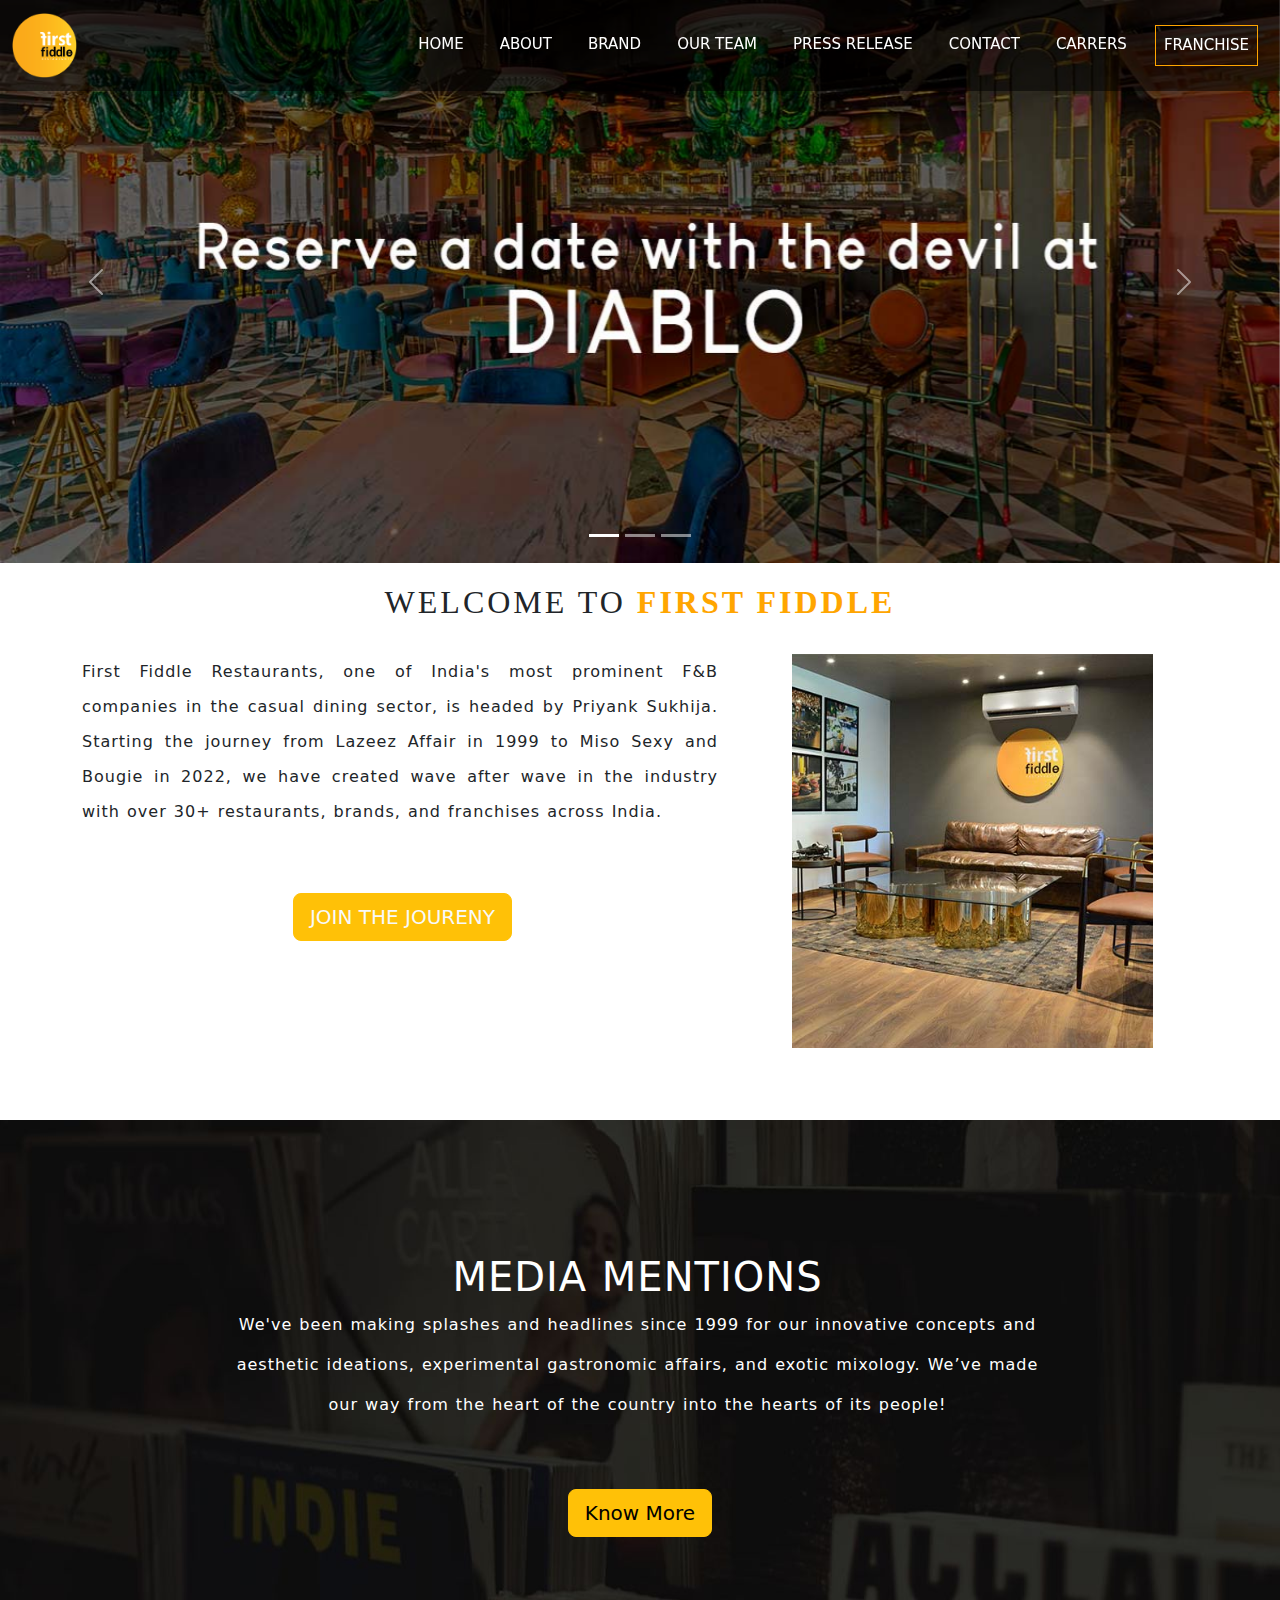
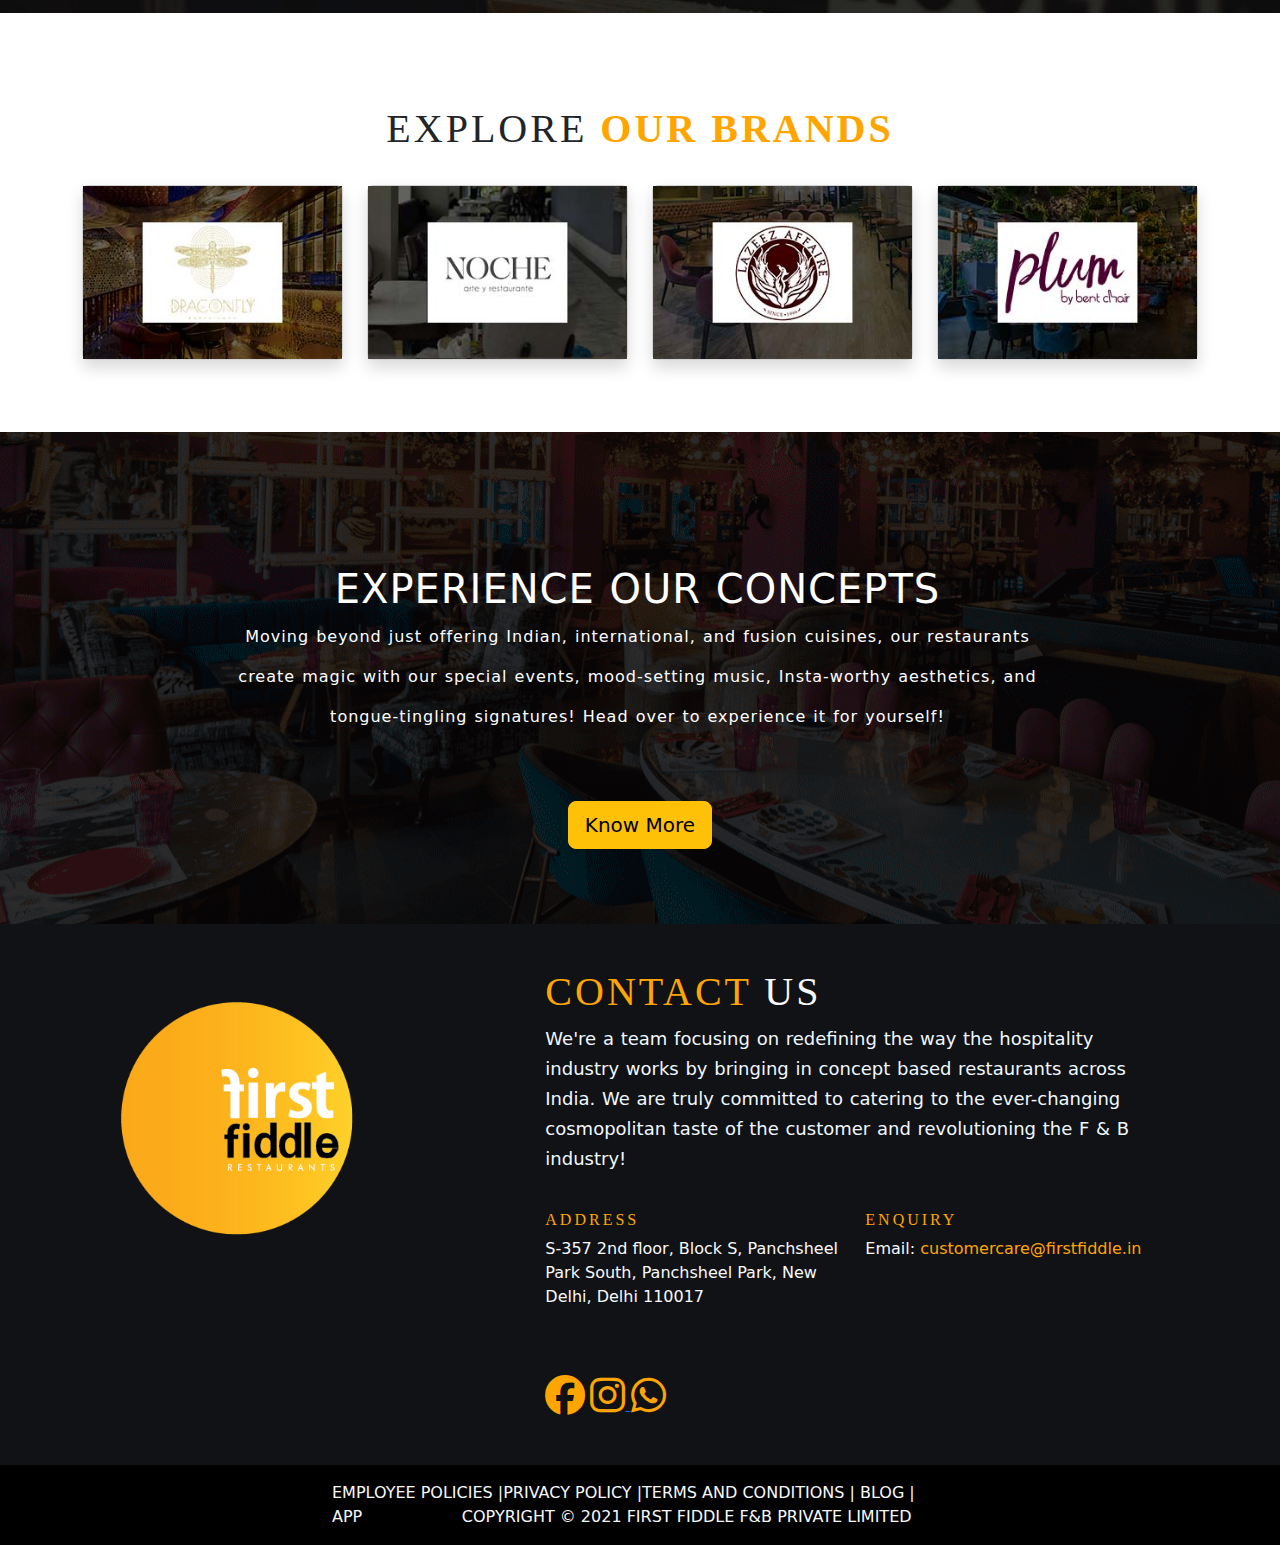
==== index.html @ 7d804de0 "first commit" ====
<!DOCTYPE html>
<html lang="en">
  <head>
    <meta charset="UTF-8" />
    <meta name="viewport" content="width=device-width, initial-scale=1.0" />
    <title>Home</title>
    <link rel="stylesheet" href="navbar.css" />
    <link rel="stylesheet" href="css/bootstrap.css" />
    <script
      src="https://cdn.jsdelivr.net/npm/bootstrap@5.3.3/dist/js/bootstrap.bundle.min.js"
      integrity="sha384-YvpcrYf0tY3lHB60NNkmXc5s9fDVZLESaAA55NDzOxhy9GkcIdslK1eN7N6jIeHz"
      crossorigin="anonymous"
    ></script>
    <link
      rel="stylesheet"
      href="https://cdnjs.cloudflare.com/ajax/libs/font-awesome/6.4.2/css/all.min.css"
    />
    <style>
      .img123 {
        width: 80%;
      }

      .a {
        text-align: center;
        padding-top: 20px;
        text-transform: uppercase;
        font-family: "prague";
        letter-spacing: 3px;
      }

      .b {
        line-height: 35px;
        letter-spacing: 1px;
        word-spacing: 1px;
        padding-right: 5px;
        text-align: justify;
      }

      .c {
        background-image: url(images/img\ background.jpg);
        width: 100%;
      }

      .aa {
        line-height: 35px;
        letter-spacing: 1px;
        word-spacing: 1px;
        padding-right: 5px;
      }

      .d {
        line-height: 40px;
        letter-spacing: 1px;
        word-spacing: 1px;
        padding-right: 5px;
        margin-top: 10px;
        text-align: center;
      }

      .ex {
        padding-top: 20px;
        text-transform: uppercase;
        font-family: "prague";
        letter-spacing: 3px;
      }

      .cc {
        background-image: url(images/ffback2.png);
        width: 100%;
      }

      /* footer css */
      .aaa {
        padding-top: 20px;
        text-transform: uppercase;
        font-family: "prague";
        letter-spacing: 3px;
      }

      .footer_para {
        line-height: 30px;
        word-spacing: 1px;
        font-size: 18px;
        color: aliceblue;
      }

      @media (max-width: 768px) {
        .img123 {
          width: 100%;
        }
      }
    </style>
  </head>

  <body>
    <nav class="navbar navbar-expand-md navbar-dark fixed-top">
      <div class="container-fluid">
        <a href="#" class="navbar-brand">
          <img src="images/ff-logo-02.png" class="weblogo" alt="" />
          <img src="images/logo-for-mobile.png" class="moblogo" alt="" />
        </a>

        <!-- mobile menu -->
        <button
          class="navbar-toggler"
          data-bs-target="#pn"
          data-bs-toggle="collapse"
        >
          <span class="navbar-toggler-icon"></span>
        </button>

        <!-- menu start -->
        <div class="navbar-collapse collapse" id="pn">
          <ul class="navbar-nav ms-auto text-center">
            <li>
              <a
                class="nav-link"
                href="index.html"
                style="font-weight: lighter; font-size: 15px"
                >HOME</a
              >
            </li>
            <li>
              <a
                class="nav-link"
                href="about.html"
                style="font-weight: lighter; font-size: 15px"
                >ABOUT</a
              >
            </li>
            <li>
              <a
                class="nav-link"
                href="brand.html"
                style="font-weight: lighter; font-size: 15px"
                >BRAND</a
              >
            </li>
            <li>
              <a
                class="nav-link"
                href="ourTeam.html"
                style="font-weight: lighter; font-size: 15px"
                >OUR TEAM</a
              >
            </li>
            <li>
              <a
                href="pressRelease.html"
                class="nav-link"
                style="font-weight: lighter; font-size: 15px"
                >PRESS RELEASE</a
              >
            </li>
            <li>
              <a
                class="nav-link"
                href="contact.html"
                style="font-weight: lighter; font-size: 15px"
                >CONTACT</a
              >
            </li>
            <li>
              <a
                class="nav-link"
                href="careers.html"
                style="font-weight: lighter; font-size: 15px"
                >CARRERS</a
              >
            </li>
            <li>
              <a
                href="index.html"
                class="nav-link"
                style="
                  font-weight: lighter;
                  font-size: 15px;
                  border: 1px orange solid;
                "
                >FRANCHISE</a
              >
            </li>
          </ul>
        </div>
      </div>
      <!--div container-fluid end-->
    </nav>
    <!--nav end-->
    <div class="carousel slide" data-bs-ride="carousel" id="abc">
      <div class="carousel-indicators">
        <button
          type="button"
          data-bs-target="#abc"
          data-bs-silde-to="0"
          class="active"
        ></button>
        <button
          type="button"
          data-bs-target="#abc"
          data-bs-silde-to="1"
        ></button>
        <button
          type="button"
          data-bs-target="#abc"
          data-bs-silde-to="2"
        ></button>
      </div>
      <div class="carousel-inner">
        <div class="carousel-item active" data-bs-interval="1000">
          <img src="images/slider1.jpg" class="w-100" alt="" />
          <div class="carousel-caption">
            <!-- <h1>Hello Gwalior</h1> -->
          </div>
        </div>
        <div class="carousel-item" data-bs-interval="1000">
          <img src="images/slider22.jpg" class="w-100" alt="" />
          <div class="carousel-caption">
            <!-- <h1>Hello Gwalior</h1> -->
          </div>
        </div>
        <div class="carousel-item" data-bs-interval="1000">
          <img src="images/slidwr33.jpg" class="w-100" alt="" />
          <div class="carousel-caption">
            <!-- <h1>Hello Gwalior</h1> -->
          </div>
        </div>
      </div>

      <button
        class="carousel-control-prev"
        type="button"
        data-bs-target="#abc"
        data-bs-slide="prev"
      >
        <span class="carousel-control-prev-icon"></span>
      </button>
      <button
        class="carousel-control-next"
        type="button"
        data-bs-target="#abc"
        data-bs-slide="next"
      >
        <span class="carousel-control-next-icon"></span>
      </button>
    </div>
    <!--carousel end-->
    <div class="container">
      <h2 class="text-center a">
        Welcome to <b style="color: orange">FIRST FIDDLE</b>
      </h2>
      <br />
      <div class="row">
        <div class="col-md-7">
          <p class="b">
            First Fiddle Restaurants, one of India's most prominent F&B
            companies in the casual dining sector, is headed by Priyank Sukhija.
            Starting the journey from Lazeez Affair in 1999 to Miso Sexy and
            Bougie in 2022, we have created wave after wave in the industry with
            over 30+ restaurants, brands, and franchises across India.
          </p>
          <center>
            <button class="btn btn-warning btn-lg mt-5 mb-3 text-light">
              JOIN THE JOURENY
            </button>
          </center>
        </div>
        <div class="col-md-5 text-center">
          <img src="images/first.jpg" alt="" class="img123" />
        </div>
      </div>
      <!--row end-->
    </div>
    <!--container end-->
    <br /><br /><br />
    <div class="container-fluid c">
      <div class="row">
        <div class="col-md-2"></div>
        <div class="col-md-8 text-white" style="padding-top: 140px">
          <h1 class="text-center aa">MEDIA MENTIONS</h1>
          <p class="d">
            We've been making splashes and headlines since 1999 for our
            innovative concepts and aesthetic ideations, experimental
            gastronomic affairs, and exotic mixology. We’ve made our way from
            the heart of the country into the hearts of its people!
          </p>
        </div>
        <center>
          <button
            class="btn btn-warning btn-lg mt-5"
            style="margin-bottom: 2cm"
          >
            Know More
          </button>
        </center>
        <div class="col-md-2"></div>
      </div>
      <!--row end-->
    </div>
    <!--conatiner fluid end-->
    <br /><br /><br />
    <div class="container">
      <h1 class="text-center ex">
        EXPLORE <b style="color: orange">OUR BRANDS</b>
      </h1>
      <div class="row">
        <div class="col-md-3">
          <div class="card shadow mt-4">
            <img src="images/ffpic1.jpg" alt="" />
          </div>
        </div>
        <div class="col-md-3">
          <div class="card shadow mt-4">
            <img src="images/ffpic2.jpg" alt="" />
          </div>
        </div>
        <div class="col-md-3">
          <div class="card shadow mt-4">
            <img src="images/ffpic3.jpg" alt="" />
          </div>
        </div>
        <div class="col-md-3">
          <div class="card shadow mt-4">
            <img src="images/ffpic4.jpg" alt="" />
          </div>
        </div>
      </div>
      <!--row end-->
    </div>
    <!--container end-->
    <br /><br /><br />
    <div class="container-fluid cc">
      <div class="row">
        <div class="col-md-2"></div>
        <div class="col-md-8 text-white" style="padding-top: 140px">
          <h1 class="text-center aa">EXPERIENCE OUR CONCEPTS</h1>
          <p class="d">
            Moving beyond just offering Indian, international, and fusion
            cuisines, our restaurants create magic with our special events,
            mood-setting music, Insta-worthy aesthetics, and tongue-tingling
            signatures! Head over to experience it for yourself!
          </p>
        </div>
        <center>
          <button
            class="btn btn-warning btn-lg mt-5"
            style="margin-bottom: 2cm"
          >
            Know More
          </button>
        </center>
        <div class="col-md-2"></div>
      </div>
      <!--row end-->
    </div>
    <!--container fluid end-->
    <div class="container-fluid">
      <div class="row" style="background-color: #111215">
        <div class="col-md-1"></div>
        <div class="col-md-3">
          <img
            src="images/ff-logo-02.png"
            style="width: 80%; margin-top: 2cm"
            alt=""
          />
        </div>
        <div class="col-md-1"></div>
        <div class="col-md-6">
          <h1 class="aaa text-light mt-4">
            <span style="color: orange">CONTACT</span> <span>US</span>
          </h1>
          <p class="footer_para">
            We're a team focusing on redefining the way the hospitality industry
            works by bringing in concept based restaurants across India. We are
            truly committed to catering to the ever-changing cosmopolitan taste
            of the customer and revolutioning the F & B industry!
          </p>
          <div class="row">
            <div class="col-md-6">
              <h6 class="aaa" style="color: orange">Address</h6>
              <p class="text-light">
                S-357 2nd floor, Block S, Panchsheel Park South, Panchsheel
                Park, New Delhi, Delhi 110017
              </p>
            </div>
            <div class="col-md-6">
              <h6 class="aaa" style="color: orange">Enquiry</h6>
              <p class="text-light" style="margin-bottom: 3cm">
                Email:
                <b style="color: orange; font-weight: 400"
                  >customercare@firstfiddle.in</b
                >
              </p>
            </div>
            <div class="row">
              <div class="col-md-6 mb-5">
                <a href="#"
                  ><i
                    class="fa-brands fa-facebook"
                    style="color: orange; font-size: 40px"
                  ></i
                ></a>
                <a href="#">
                  <i
                    class="fa-brands fa-instagram"
                    style="color: orange; font-size: 40px"
                  ></i>
                </a>
                <a href="#">
                  <i
                    class="fa-brands fa-whatsapp"
                    style="color: orange; font-size: 40px"
                  ></i>
                </a>
              </div>
            </div>
            <br /><br />
          </div>
        </div>
      </div>
    </div>
    <!--container fluid end-->
    <div class="container-fluid" style="background-color: black">
      <div class="row">
        <div class="col-md-3"></div>
        <div class="col-md-6 text-light">
          <p class="mt-3" style="font-weight: 250">
            EMPLOYEE POLICIES |PRIVACY POLICY |TERMS AND CONDITIONS | BLOG | APP
            <b class="foot" style="font-weight: 250; margin-left: 2.5cm"
              >COPYRIGHT © 2021 FIRST FIDDLE F&B PRIVATE LIMITED</b
            >
          </p>
        </div>
      </div>
    </div>
    <!--container fluid end-->
  </body>
</html>
---- navbar.css ----
.weblogo {
  width: 65px;
}

.navbar {
  background: #00000082 !important;
}

.navbar-nav li {
  padding: 0 10px;
}

.navbar-nav li a {
  color: #fff !important;
  font-weight: 600;
  font-size: 20px;
}

.moblogo {
  display: none;
}

@media (max-width: 768px) {
  .moblogo {
    display: block;
  }

  .weblogo {
    display: none;
  }

  .navbar {
    background: #fbac1b !important;
  }

  .img123 {
    width: 100%;
  }

  .foot {
    display: none;
  }

  .carousel {
    margin-top: 2.65cm;
  }
}
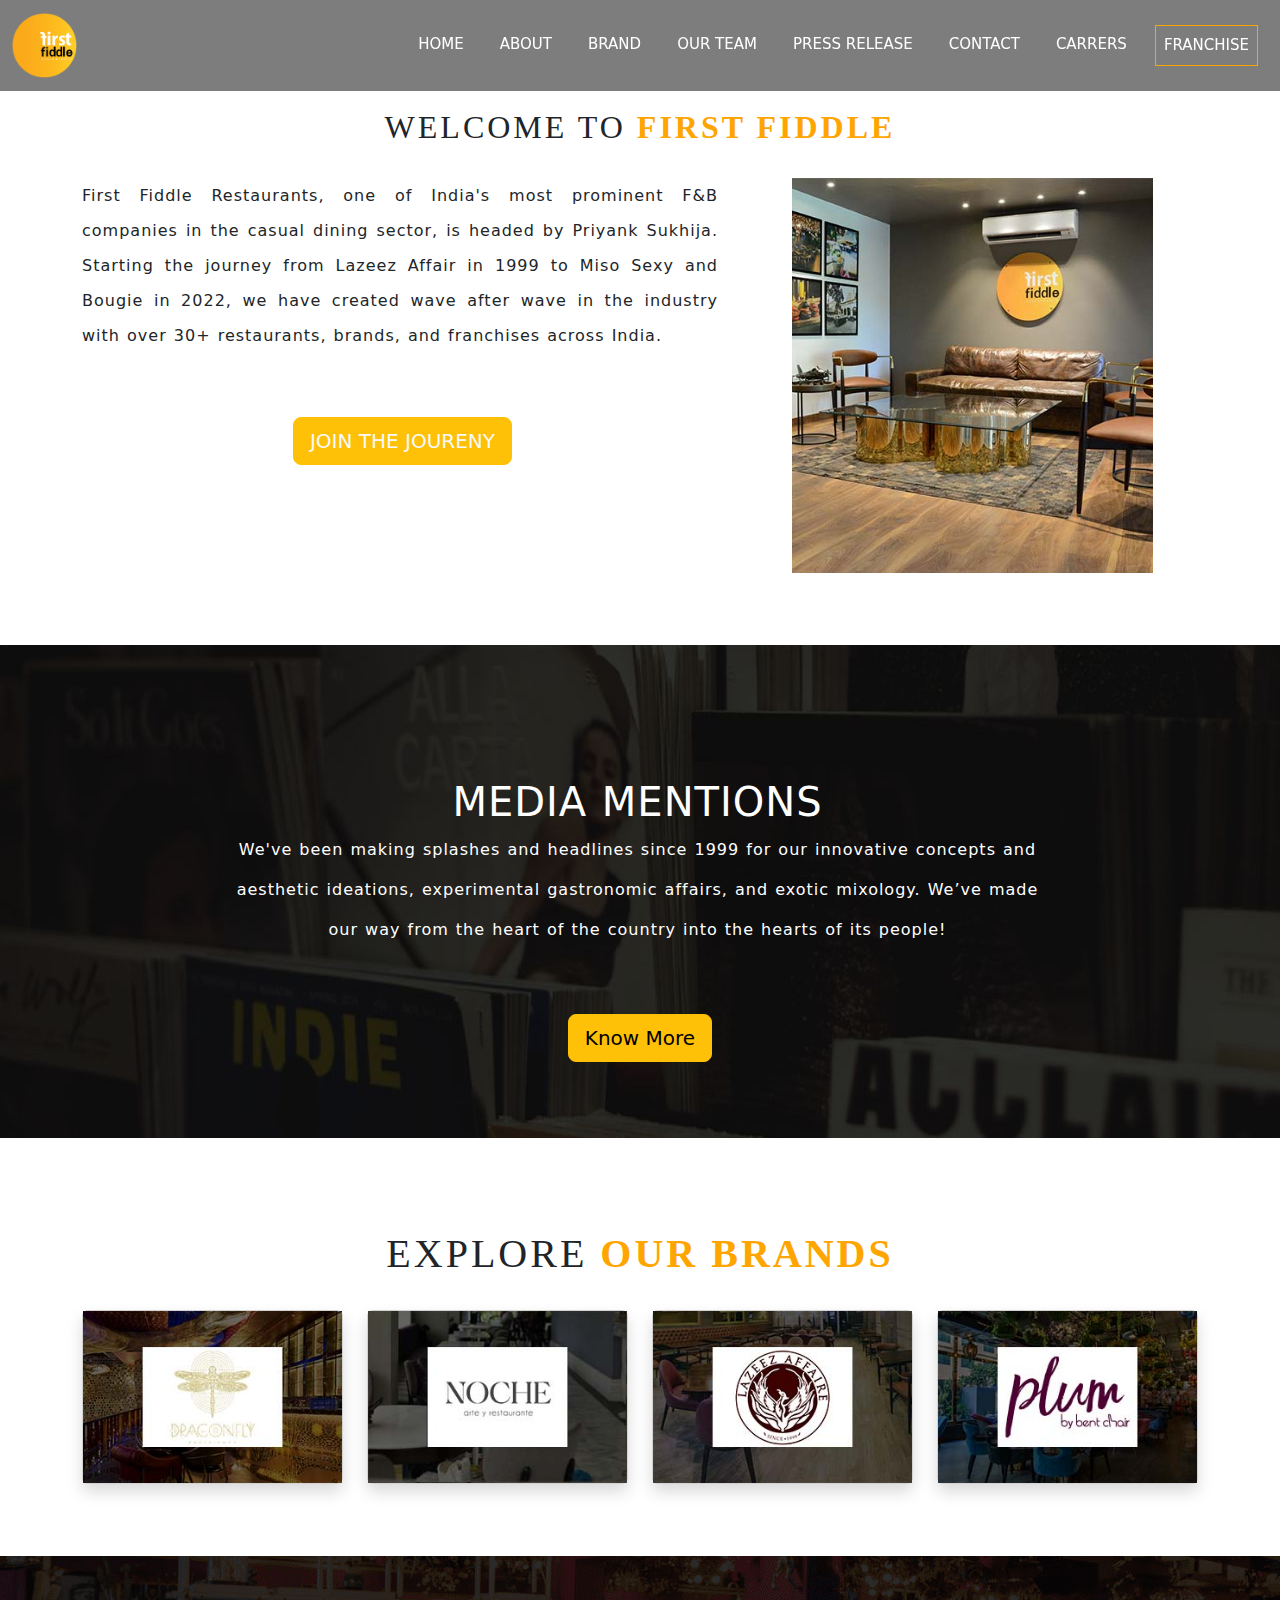
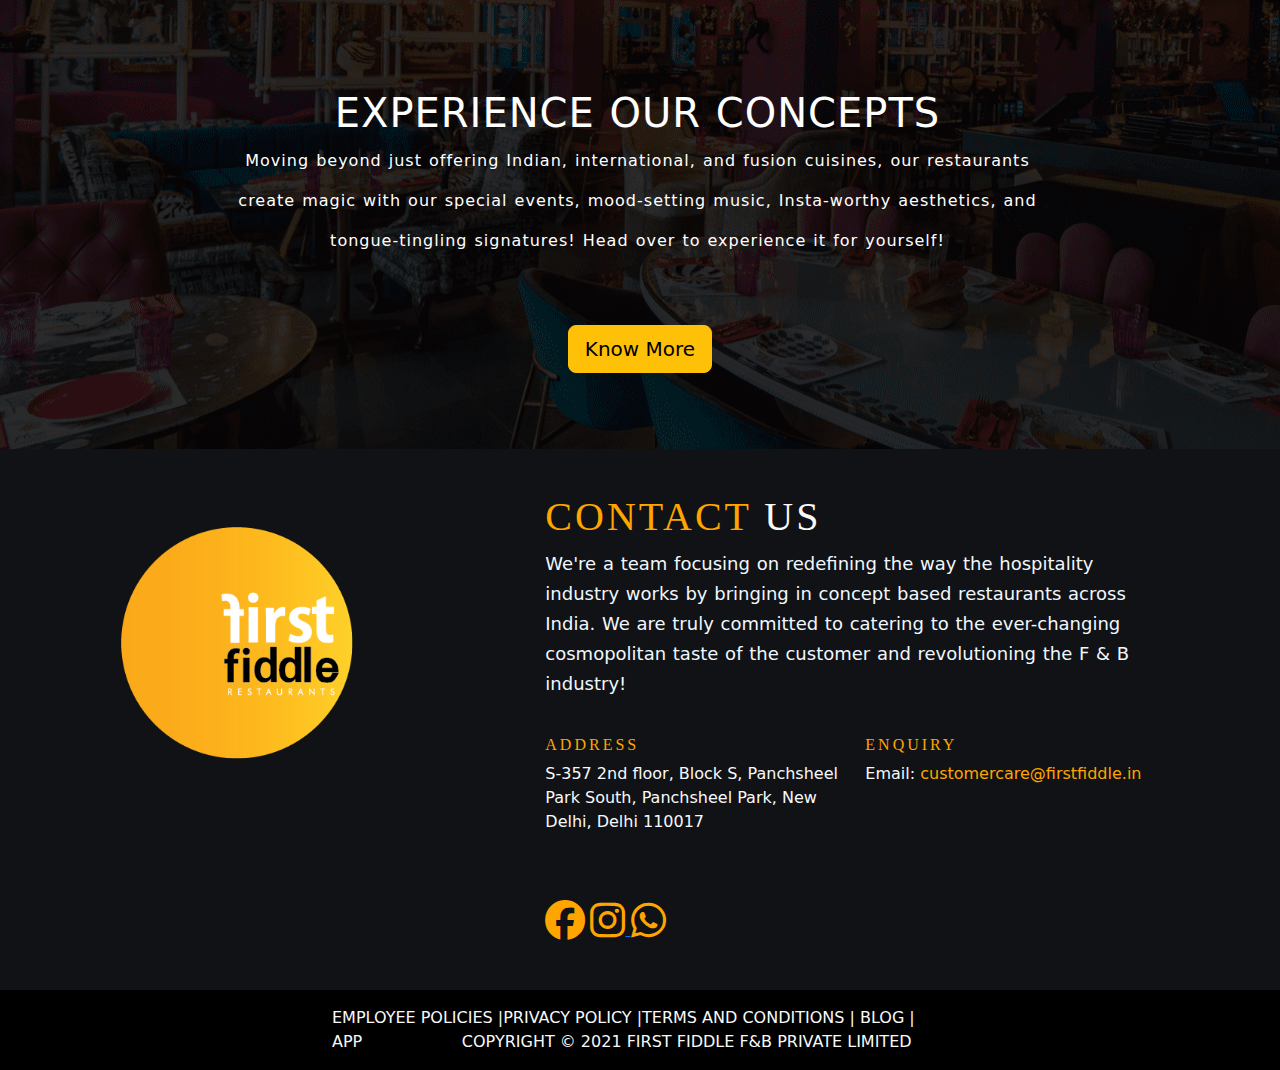
==== commit 189b9925: "web" ====
--- a/index.html
+++ b/index.html
@@ -1,437 +1,306 @@
 <!DOCTYPE html>
 <html lang="en">
-  <head>
-    <meta charset="UTF-8" />
-    <meta name="viewport" content="width=device-width, initial-scale=1.0" />
-    <title>Home</title>
-    <link rel="stylesheet" href="navbar.css" />
-    <link rel="stylesheet" href="css/bootstrap.css" />
-    <script
-      src="https://cdn.jsdelivr.net/npm/bootstrap@5.3.3/dist/js/bootstrap.bundle.min.js"
-      integrity="sha384-YvpcrYf0tY3lHB60NNkmXc5s9fDVZLESaAA55NDzOxhy9GkcIdslK1eN7N6jIeHz"
-      crossorigin="anonymous"
-    ></script>
-    <link
-      rel="stylesheet"
-      href="https://cdnjs.cloudflare.com/ajax/libs/font-awesome/6.4.2/css/all.min.css"
-    />
-    <style>
+
+<head>
+  <meta charset="UTF-8" />
+  <meta name="viewport" content="width=device-width, initial-scale=1.0" />
+  <title>Document</title>
+  <link rel="stylesheet" href="navbar.css" />
+  <link href="https://cdn.jsdelivr.net/npm/bootstrap@5.3.3/dist/css/bootstrap.min.css" rel="stylesheet"
+    integrity="sha384-QWTKZyjpPEjISv5WaRU9OFeRpok6YctnYmDr5pNlyT2bRjXh0JMhjY6hW+ALEwIH" crossorigin="anonymous" />
+  <link rel="stylesheet" href="https://cdnjs.cloudflare.com/ajax/libs/font-awesome/6.4.2/css/all.min.css" />
+  <style>
+    .img123 {
+      width: 80%;
+    }
+
+    .a {
+      text-align: center;
+      padding-top: 20px;
+      text-transform: uppercase;
+      font-family: "prague";
+      letter-spacing: 3px;
+      margin-top: 5.5rem;
+    }
+
+    .b {
+      line-height: 35px;
+      letter-spacing: 1px;
+      word-spacing: 1px;
+      padding-right: 5px;
+      text-align: justify;
+    }
+
+    .c {
+      background-image: url(images/img\ background.jpg);
+      width: 100%;
+    }
+
+    .aa {
+      line-height: 35px;
+      letter-spacing: 1px;
+      word-spacing: 1px;
+      padding-right: 5px;
+    }
+
+    .d {
+      line-height: 40px;
+      letter-spacing: 1px;
+      word-spacing: 1px;
+      padding-right: 5px;
+      margin-top: 10px;
+      text-align: center;
+    }
+
+    .ex {
+      padding-top: 20px;
+      text-transform: uppercase;
+      font-family: "prague";
+      letter-spacing: 3px;
+    }
+
+    .cc {
+      background-image: url(images/ffback2.png);
+      width: 100%;
+    }
+
+    .aaa {
+      padding-top: 20px;
+      text-transform: uppercase;
+      font-family: "prague";
+      letter-spacing: 3px;
+    }
+
+    .footer_para {
+      line-height: 30px;
+      word-spacing: 1px;
+      font-size: 18px;
+      color: aliceblue;
+    }
+
+    @media (max-width: 768px) {
       .img123 {
-        width: 80%;
-      }
-
-      .a {
-        text-align: center;
-        padding-top: 20px;
-        text-transform: uppercase;
-        font-family: "prague";
-        letter-spacing: 3px;
-      }
-
-      .b {
-        line-height: 35px;
-        letter-spacing: 1px;
-        word-spacing: 1px;
-        padding-right: 5px;
-        text-align: justify;
-      }
-
-      .c {
-        background-image: url(images/img\ background.jpg);
         width: 100%;
       }
-
-      .aa {
-        line-height: 35px;
-        letter-spacing: 1px;
-        word-spacing: 1px;
-        padding-right: 5px;
-      }
-
-      .d {
-        line-height: 40px;
-        letter-spacing: 1px;
-        word-spacing: 1px;
-        padding-right: 5px;
-        margin-top: 10px;
-        text-align: center;
-      }
-
-      .ex {
-        padding-top: 20px;
-        text-transform: uppercase;
-        font-family: "prague";
-        letter-spacing: 3px;
-      }
-
-      .cc {
-        background-image: url(images/ffback2.png);
-        width: 100%;
-      }
-
-      /* footer css */
-      .aaa {
-        padding-top: 20px;
-        text-transform: uppercase;
-        font-family: "prague";
-        letter-spacing: 3px;
-      }
-
-      .footer_para {
-        line-height: 30px;
-        word-spacing: 1px;
-        font-size: 18px;
-        color: aliceblue;
-      }
-
-      @media (max-width: 768px) {
-        .img123 {
-          width: 100%;
-        }
-      }
-    </style>
-  </head>
-
-  <body>
-    <nav class="navbar navbar-expand-md navbar-dark fixed-top">
-      <div class="container-fluid">
-        <a href="#" class="navbar-brand">
-          <img src="images/ff-logo-02.png" class="weblogo" alt="" />
-          <img src="images/logo-for-mobile.png" class="moblogo" alt="" />
-        </a>
-
-        <!-- mobile menu -->
-        <button
-          class="navbar-toggler"
-          data-bs-target="#pn"
-          data-bs-toggle="collapse"
-        >
-          <span class="navbar-toggler-icon"></span>
-        </button>
-
-        <!-- menu start -->
-        <div class="navbar-collapse collapse" id="pn">
-          <ul class="navbar-nav ms-auto text-center">
-            <li>
-              <a
-                class="nav-link"
-                href="index.html"
-                style="font-weight: lighter; font-size: 15px"
-                >HOME</a
-              >
-            </li>
-            <li>
-              <a
-                class="nav-link"
-                href="about.html"
-                style="font-weight: lighter; font-size: 15px"
-                >ABOUT</a
-              >
-            </li>
-            <li>
-              <a
-                class="nav-link"
-                href="brand.html"
-                style="font-weight: lighter; font-size: 15px"
-                >BRAND</a
-              >
-            </li>
-            <li>
-              <a
-                class="nav-link"
-                href="ourTeam.html"
-                style="font-weight: lighter; font-size: 15px"
-                >OUR TEAM</a
-              >
-            </li>
-            <li>
-              <a
-                href="pressRelease.html"
-                class="nav-link"
-                style="font-weight: lighter; font-size: 15px"
-                >PRESS RELEASE</a
-              >
-            </li>
-            <li>
-              <a
-                class="nav-link"
-                href="contact.html"
-                style="font-weight: lighter; font-size: 15px"
-                >CONTACT</a
-              >
-            </li>
-            <li>
-              <a
-                class="nav-link"
-                href="careers.html"
-                style="font-weight: lighter; font-size: 15px"
-                >CARRERS</a
-              >
-            </li>
-            <li>
-              <a
-                href="index.html"
-                class="nav-link"
-                style="
+    }
+  </style>
+</head>
+
+<body>
+  <nav class="navbar navbar-expand-md navbar-dark fixed-top">
+    <div class="container-fluid">
+      <a href="#" class="navbar-brand">
+        <img src="images/ff-logo-02.png" class="weblogo" alt="" />
+        <img src="images/logo-for-mobile.png" class="moblogo" alt="" />
+      </a>
+
+      <!-- mobile menu -->
+      <button class="navbar-toggler" data-bs-target="#pn" data-bs-toggle="collapse">
+        <span class="navbar-toggler-icon"></span>
+      </button>
+
+      <!-- menu start -->
+      <div class="navbar-collapse collapse" id="pn">
+        <ul class="navbar-nav ms-auto text-center">
+          <li>
+            <a class="nav-link" href="index.html" style="font-weight: lighter; font-size: 15px">HOME</a>
+          </li>
+          <li>
+            <a class="nav-link" href="about.html" style="font-weight: lighter; font-size: 15px">ABOUT</a>
+          </li>
+          <li>
+            <a class="nav-link" href="brand.html" style="font-weight: lighter; font-size: 15px">BRAND</a>
+          </li>
+          <li>
+            <a class="nav-link" href="ourTeam.html" style="font-weight: lighter; font-size: 15px">OUR TEAM</a>
+          </li>
+          <li>
+            <a href="pressRelease.html" class="nav-link" style="font-weight: lighter; font-size: 15px">PRESS RELEASE</a>
+          </li>
+          <li>
+            <a class="nav-link" href="contact.html" style="font-weight: lighter; font-size: 15px">CONTACT</a>
+          </li>
+          <li>
+            <a class="nav-link" href="careers.html" style="font-weight: lighter; font-size: 15px">CARRERS</a>
+          </li>
+          <li>
+            <a href="index.html" class="nav-link" style="
                   font-weight: lighter;
                   font-size: 15px;
                   border: 1px orange solid;
-                "
-                >FRANCHISE</a
-              >
-            </li>
-          </ul>
-        </div>
-      </div>
-      <!--div container-fluid end-->
-    </nav>
-    <!--nav end-->
-    <div class="carousel slide" data-bs-ride="carousel" id="abc">
-      <div class="carousel-indicators">
-        <button
-          type="button"
-          data-bs-target="#abc"
-          data-bs-silde-to="0"
-          class="active"
-        ></button>
-        <button
-          type="button"
-          data-bs-target="#abc"
-          data-bs-silde-to="1"
-        ></button>
-        <button
-          type="button"
-          data-bs-target="#abc"
-          data-bs-silde-to="2"
-        ></button>
-      </div>
-      <div class="carousel-inner">
-        <div class="carousel-item active" data-bs-interval="1000">
-          <img src="images/slider1.jpg" class="w-100" alt="" />
-          <div class="carousel-caption">
-            <!-- <h1>Hello Gwalior</h1> -->
-          </div>
-        </div>
-        <div class="carousel-item" data-bs-interval="1000">
-          <img src="images/slider22.jpg" class="w-100" alt="" />
-          <div class="carousel-caption">
-            <!-- <h1>Hello Gwalior</h1> -->
-          </div>
-        </div>
-        <div class="carousel-item" data-bs-interval="1000">
-          <img src="images/slidwr33.jpg" class="w-100" alt="" />
-          <div class="carousel-caption">
-            <!-- <h1>Hello Gwalior</h1> -->
-          </div>
-        </div>
-      </div>
-
-      <button
-        class="carousel-control-prev"
-        type="button"
-        data-bs-target="#abc"
-        data-bs-slide="prev"
-      >
-        <span class="carousel-control-prev-icon"></span>
-      </button>
-      <button
-        class="carousel-control-next"
-        type="button"
-        data-bs-target="#abc"
-        data-bs-slide="next"
-      >
-        <span class="carousel-control-next-icon"></span>
-      </button>
-    </div>
-    <!--carousel end-->
-    <div class="container">
-      <h2 class="text-center a">
-        Welcome to <b style="color: orange">FIRST FIDDLE</b>
-      </h2>
-      <br />
-      <div class="row">
-        <div class="col-md-7">
-          <p class="b">
-            First Fiddle Restaurants, one of India's most prominent F&B
-            companies in the casual dining sector, is headed by Priyank Sukhija.
-            Starting the journey from Lazeez Affair in 1999 to Miso Sexy and
-            Bougie in 2022, we have created wave after wave in the industry with
-            over 30+ restaurants, brands, and franchises across India.
-          </p>
-          <center>
-            <button class="btn btn-warning btn-lg mt-5 mb-3 text-light">
-              JOIN THE JOURENY
-            </button>
-          </center>
-        </div>
-        <div class="col-md-5 text-center">
-          <img src="images/first.jpg" alt="" class="img123" />
-        </div>
-      </div>
-      <!--row end-->
-    </div>
-    <!--container end-->
-    <br /><br /><br />
-    <div class="container-fluid c">
-      <div class="row">
-        <div class="col-md-2"></div>
-        <div class="col-md-8 text-white" style="padding-top: 140px">
-          <h1 class="text-center aa">MEDIA MENTIONS</h1>
-          <p class="d">
-            We've been making splashes and headlines since 1999 for our
-            innovative concepts and aesthetic ideations, experimental
-            gastronomic affairs, and exotic mixology. We’ve made our way from
-            the heart of the country into the hearts of its people!
-          </p>
-        </div>
+                ">FRANCHISE</a>
+          </li>
+        </ul>
+      </div>
+    </div>
+    <!--div container-fluid end-->
+  </nav>
+  <!--nav end-->
+  <div class="container">
+    <h2 class="text-center a">
+      Welcome to <b style="color: orange">FIRST FIDDLE</b>
+    </h2>
+    <br />
+    <div class="row">
+      <div class="col-md-7">
+        <p class="b">
+          First Fiddle Restaurants, one of India's most prominent F&B
+          companies in the casual dining sector, is headed by Priyank Sukhija.
+          Starting the journey from Lazeez Affair in 1999 to Miso Sexy and
+          Bougie in 2022, we have created wave after wave in the industry with
+          over 30+ restaurants, brands, and franchises across India.
+        </p>
         <center>
-          <button
-            class="btn btn-warning btn-lg mt-5"
-            style="margin-bottom: 2cm"
-          >
-            Know More
+          <button class="btn btn-warning btn-lg mt-5 mb-3 text-light">
+            JOIN THE JOURENY
           </button>
         </center>
-        <div class="col-md-2"></div>
-      </div>
-      <!--row end-->
-    </div>
-    <!--conatiner fluid end-->
-    <br /><br /><br />
-    <div class="container">
-      <h1 class="text-center ex">
-        EXPLORE <b style="color: orange">OUR BRANDS</b>
-      </h1>
-      <div class="row">
-        <div class="col-md-3">
-          <div class="card shadow mt-4">
-            <img src="images/ffpic1.jpg" alt="" />
+      </div>
+      <div class="col-md-5 text-center">
+        <img src="images/first.jpg" alt="" class="img123" />
+      </div>
+    </div>
+    <!--row end-->
+  </div>
+  <!--container end-->
+  <br /><br /><br />
+  <div class="container-fluid c">
+    <div class="row">
+      <div class="col-md-2"></div>
+      <div class="col-md-8 text-white" style="padding-top: 140px">
+        <h1 class="text-center aa">MEDIA MENTIONS</h1>
+        <p class="d">
+          We've been making splashes and headlines since 1999 for our
+          innovative concepts and aesthetic ideations, experimental
+          gastronomic affairs, and exotic mixology. We’ve made our way from
+          the heart of the country into the hearts of its people!
+        </p>
+      </div>
+      <center>
+        <button class="btn btn-warning btn-lg mt-5" style="margin-bottom: 2cm">
+          Know More
+        </button>
+      </center>
+      <div class="col-md-2"></div>
+    </div>
+    <!--row end-->
+  </div>
+  <!--conatiner fluid end-->
+  <br /><br /><br />
+  <div class="container">
+    <h1 class="text-center ex">
+      EXPLORE <b style="color: orange">OUR BRANDS</b>
+    </h1>
+    <div class="row">
+      <div class="col-md-3">
+        <div class="card shadow mt-4">
+          <img src="images/ffpic1.jpg" alt="" />
+        </div>
+      </div>
+      <div class="col-md-3">
+        <div class="card shadow mt-4">
+          <img src="images/ffpic2.jpg" alt="" />
+        </div>
+      </div>
+      <div class="col-md-3">
+        <div class="card shadow mt-4">
+          <img src="images/ffpic3.jpg" alt="" />
+        </div>
+      </div>
+      <div class="col-md-3">
+        <div class="card shadow mt-4">
+          <img src="images/ffpic4.jpg" alt="" />
+        </div>
+      </div>
+    </div>
+    <!--row end-->
+  </div>
+  <!--container end-->
+  <br /><br /><br />
+  <div class="container-fluid cc">
+    <div class="row">
+      <div class="col-md-2"></div>
+      <div class="col-md-8 text-white" style="padding-top: 140px">
+        <h1 class="text-center aa">EXPERIENCE OUR CONCEPTS</h1>
+        <p class="d">
+          Moving beyond just offering Indian, international, and fusion
+          cuisines, our restaurants create magic with our special events,
+          mood-setting music, Insta-worthy aesthetics, and tongue-tingling
+          signatures! Head over to experience it for yourself!
+        </p>
+      </div>
+      <center>
+        <button class="btn btn-warning btn-lg mt-5" style="margin-bottom: 2cm">
+          Know More
+        </button>
+      </center>
+      <div class="col-md-2"></div>
+    </div>
+    <!--row end-->
+  </div>
+  <!--container fluid end-->
+  <div class="container-fluid">
+    <div class="row" style="background-color: #111215">
+      <div class="col-md-1"></div>
+      <div class="col-md-3">
+        <img src="images/ff-logo-02.png" style="width: 80%; margin-top: 2cm" alt="" />
+      </div>
+      <div class="col-md-1"></div>
+      <div class="col-md-6">
+        <h1 class="aaa text-light mt-4">
+          <span style="color: orange">CONTACT</span> <span>US</span>
+        </h1>
+        <p class="footer_para">
+          We're a team focusing on redefining the way the hospitality industry
+          works by bringing in concept based restaurants across India. We are
+          truly committed to catering to the ever-changing cosmopolitan taste
+          of the customer and revolutioning the F & B industry!
+        </p>
+        <div class="row">
+          <div class="col-md-6">
+            <h6 class="aaa" style="color: orange">Address</h6>
+            <p class="text-light">
+              S-357 2nd floor, Block S, Panchsheel Park South, Panchsheel
+              Park, New Delhi, Delhi 110017
+            </p>
           </div>
-        </div>
-        <div class="col-md-3">
-          <div class="card shadow mt-4">
-            <img src="images/ffpic2.jpg" alt="" />
+          <div class="col-md-6">
+            <h6 class="aaa" style="color: orange">Enquiry</h6>
+            <p class="text-light" style="margin-bottom: 3cm">
+              Email:
+              <b style="color: orange; font-weight: 400">customercare@firstfiddle.in</b>
+            </p>
           </div>
-        </div>
-        <div class="col-md-3">
-          <div class="card shadow mt-4">
-            <img src="images/ffpic3.jpg" alt="" />
+          <div class="row">
+            <div class="col-md-6 mb-5">
+              <a href="#"><i class="fa-brands fa-facebook" style="color: orange; font-size: 40px"></i></a>
+              <a href="#">
+                <i class="fa-brands fa-instagram" style="color: orange; font-size: 40px"></i>
+              </a>
+              <a href="#">
+                <i class="fa-brands fa-whatsapp" style="color: orange; font-size: 40px"></i>
+              </a>
+            </div>
           </div>
-        </div>
-        <div class="col-md-3">
-          <div class="card shadow mt-4">
-            <img src="images/ffpic4.jpg" alt="" />
-          </div>
-        </div>
-      </div>
-      <!--row end-->
-    </div>
-    <!--container end-->
-    <br /><br /><br />
-    <div class="container-fluid cc">
-      <div class="row">
-        <div class="col-md-2"></div>
-        <div class="col-md-8 text-white" style="padding-top: 140px">
-          <h1 class="text-center aa">EXPERIENCE OUR CONCEPTS</h1>
-          <p class="d">
-            Moving beyond just offering Indian, international, and fusion
-            cuisines, our restaurants create magic with our special events,
-            mood-setting music, Insta-worthy aesthetics, and tongue-tingling
-            signatures! Head over to experience it for yourself!
-          </p>
-        </div>
-        <center>
-          <button
-            class="btn btn-warning btn-lg mt-5"
-            style="margin-bottom: 2cm"
-          >
-            Know More
-          </button>
-        </center>
-        <div class="col-md-2"></div>
-      </div>
-      <!--row end-->
-    </div>
-    <!--container fluid end-->
-    <div class="container-fluid">
-      <div class="row" style="background-color: #111215">
-        <div class="col-md-1"></div>
-        <div class="col-md-3">
-          <img
-            src="images/ff-logo-02.png"
-            style="width: 80%; margin-top: 2cm"
-            alt=""
-          />
-        </div>
-        <div class="col-md-1"></div>
-        <div class="col-md-6">
-          <h1 class="aaa text-light mt-4">
-            <span style="color: orange">CONTACT</span> <span>US</span>
-          </h1>
-          <p class="footer_para">
-            We're a team focusing on redefining the way the hospitality industry
-            works by bringing in concept based restaurants across India. We are
-            truly committed to catering to the ever-changing cosmopolitan taste
-            of the customer and revolutioning the F & B industry!
-          </p>
-          <div class="row">
-            <div class="col-md-6">
-              <h6 class="aaa" style="color: orange">Address</h6>
-              <p class="text-light">
-                S-357 2nd floor, Block S, Panchsheel Park South, Panchsheel
-                Park, New Delhi, Delhi 110017
-              </p>
-            </div>
-            <div class="col-md-6">
-              <h6 class="aaa" style="color: orange">Enquiry</h6>
-              <p class="text-light" style="margin-bottom: 3cm">
-                Email:
-                <b style="color: orange; font-weight: 400"
-                  >customercare@firstfiddle.in</b
-                >
-              </p>
-            </div>
-            <div class="row">
-              <div class="col-md-6 mb-5">
-                <a href="#"
-                  ><i
-                    class="fa-brands fa-facebook"
-                    style="color: orange; font-size: 40px"
-                  ></i
-                ></a>
-                <a href="#">
-                  <i
-                    class="fa-brands fa-instagram"
-                    style="color: orange; font-size: 40px"
-                  ></i>
-                </a>
-                <a href="#">
-                  <i
-                    class="fa-brands fa-whatsapp"
-                    style="color: orange; font-size: 40px"
-                  ></i>
-                </a>
-              </div>
-            </div>
-            <br /><br />
-          </div>
-        </div>
-      </div>
-    </div>
-    <!--container fluid end-->
-    <div class="container-fluid" style="background-color: black">
-      <div class="row">
-        <div class="col-md-3"></div>
-        <div class="col-md-6 text-light">
-          <p class="mt-3" style="font-weight: 250">
-            EMPLOYEE POLICIES |PRIVACY POLICY |TERMS AND CONDITIONS | BLOG | APP
-            <b class="foot" style="font-weight: 250; margin-left: 2.5cm"
-              >COPYRIGHT © 2021 FIRST FIDDLE F&B PRIVATE LIMITED</b
-            >
-          </p>
-        </div>
-      </div>
-    </div>
-    <!--container fluid end-->
-  </body>
-</html>
+          <br /><br />
+        </div>
+      </div>
+    </div>
+  </div>
+  <!--container fluid end-->
+  <div class="container-fluid" style="background-color: black">
+    <div class="row">
+      <div class="col-md-3"></div>
+      <div class="col-md-6 text-light">
+        <p class="mt-3" style="font-weight: 250">
+          EMPLOYEE POLICIES |PRIVACY POLICY |TERMS AND CONDITIONS | BLOG | APP
+          <b class="foot" style="font-weight: 250; margin-left: 2.5cm">COPYRIGHT © 2021 FIRST FIDDLE F&B PRIVATE
+            LIMITED</b>
+        </p>
+      </div>
+    </div>
+  </div>
+  <!--container fluid end-->
+</body>
+
+</html>